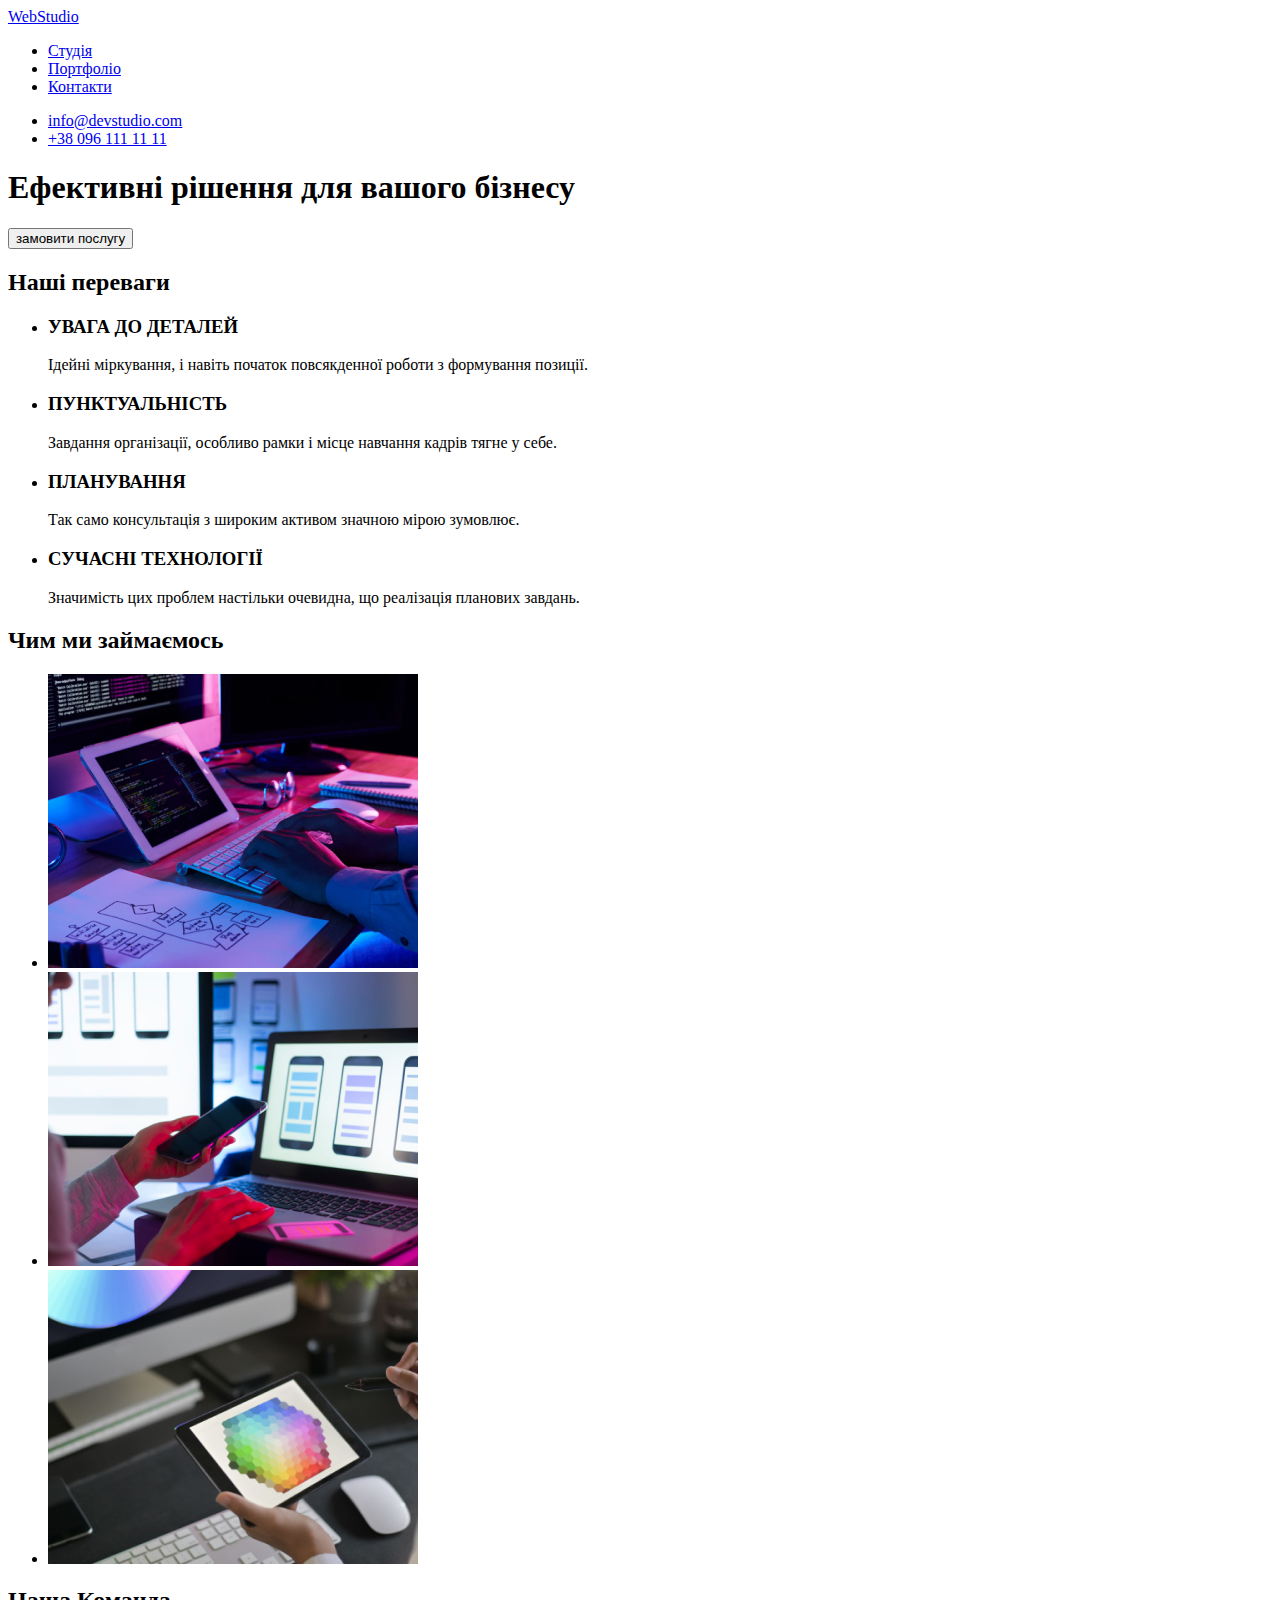
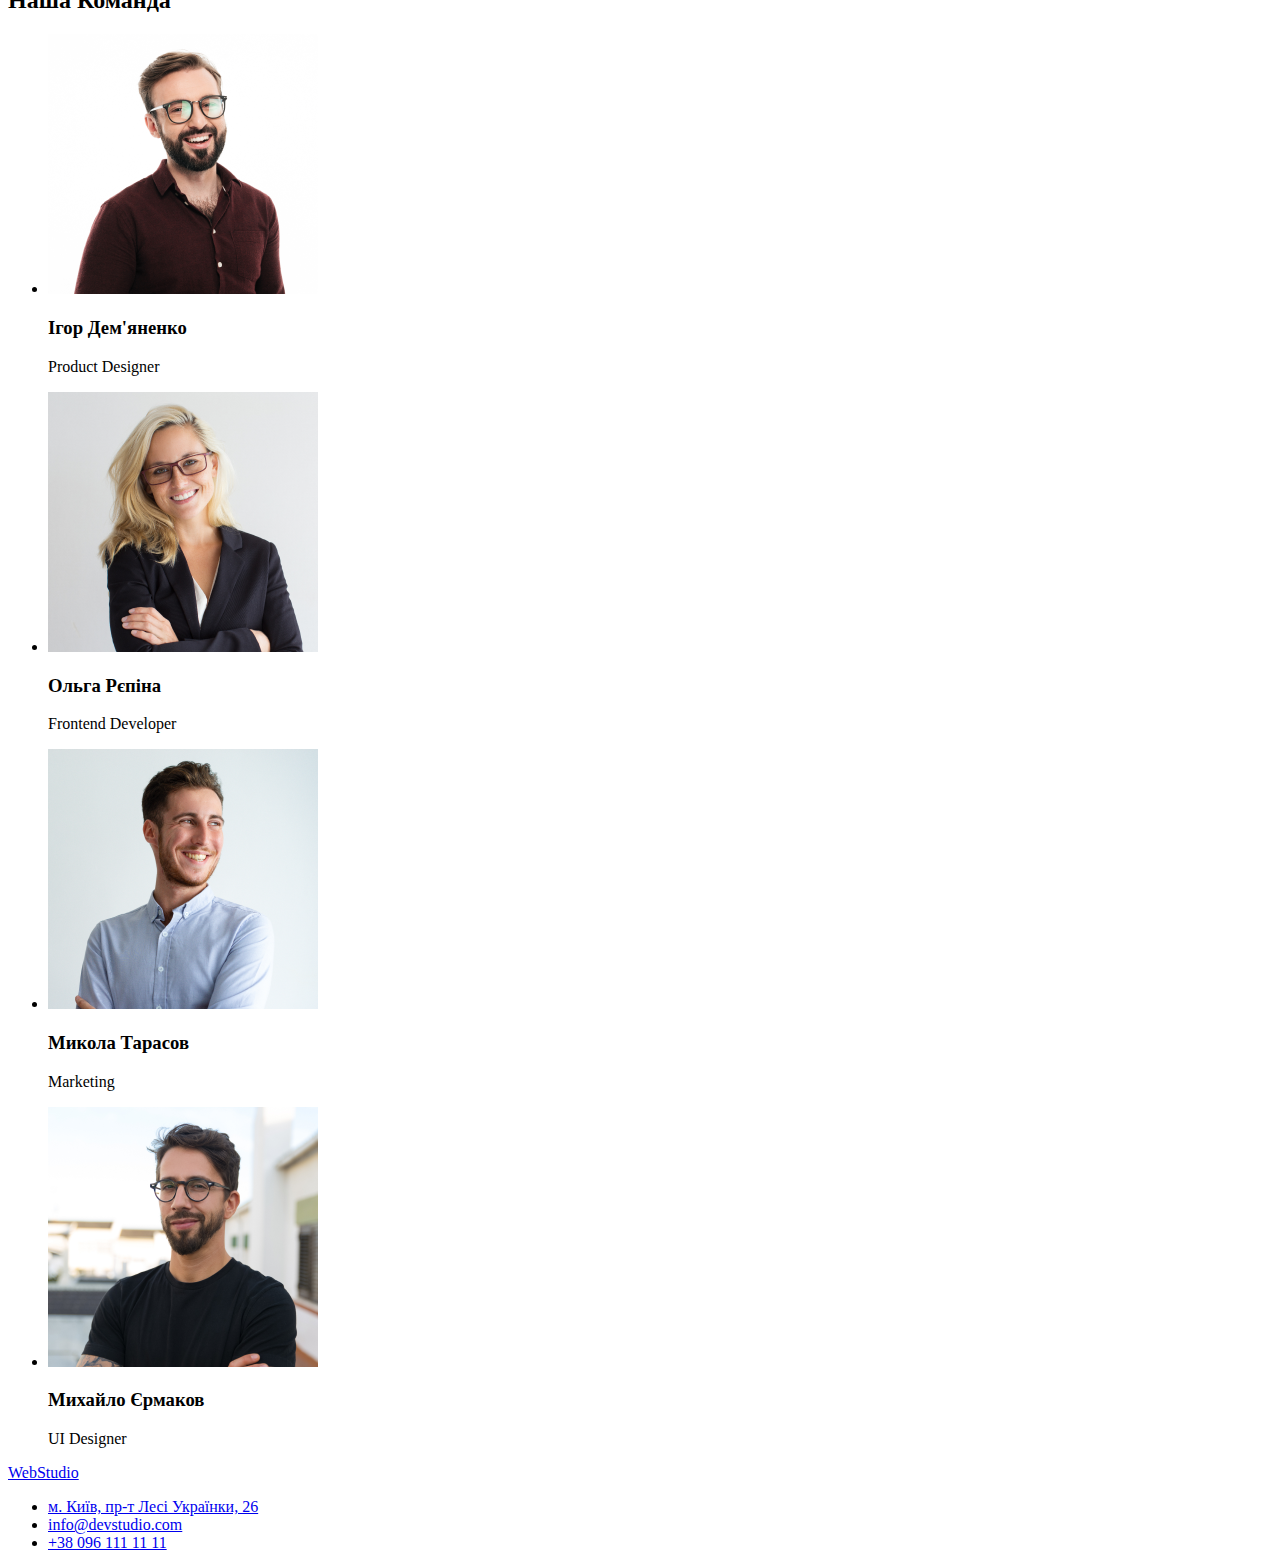
==== index.html @ 207d32d2 "перенос содержимого первого репозитория" ====
<!DOCTYPE html>
<html lang="en">
  <head>
    <meta charset="UTF-8" />
    <meta http-equiv="X-UA-Compatible" content="IE=edge" />
    <meta name="viewport" content="width=device-width, initial-scale=1.0" />
    <title>Document</title>
  </head>
  <body>
    <header>
      <a href="./index.html">WebStudio</a>
      <nav>
        <ul>
          <li><a href="./index.html">Студія</a></li>
          <li><a href="./index.html">Портфоліо</a></li>
          <li><a href="./index.html">Контакти</a></li>
        </ul>
      </nav>
      <ul>
        <li><a href="mailto:info@devstudio.com">info@devstudio.com</a></li>
        <li><a href="tel:+380961111111">+38 096 111 11 11</a></li>
      </ul>
    </header>

    <main>
      <section>
        <h1>Ефективні рішення для вашого бізнесу</h1>
        <button type="button">замовити послугу</button>
      </section>
      <section>
        <h2>Наші переваги</h2>
        <ul>
          <li>
            <h3>УВАГА ДО ДЕТАЛЕЙ</h3>
            <p>Ідейні міркування, і навіть початок повсякденної роботи з формування позиції.</p>
          </li>
          <li>
            <h3>ПУНКТУАЛЬНІСТЬ</h3>
            <p>Завдання організації, особливо рамки і місце навчання кадрів тягне у себе.</p>
          </li>
          <li>
            <h3>ПЛАНУВАННЯ</h3>
            <p>Так само консультація з широким активом значною мірою зумовлює.</p>
          </li>
          <li>
            <h3>СУЧАСНІ ТЕХНОЛОГІЇ</h3>
            <p>Значимість цих проблем настільки очевидна, що реалізація планових завдань.</p>
          </li>
        </ul>
      </section>
      <section>
        <h2>Чим ми займаємось</h2>
        <ul>
          <li><img src="images/img.jpg" alt="userfoto" width="370px" height="294px" /></li>
          <li><img src="images/img1.jpg" alt="userfoto" width="370px" height="294px" /></li>
          <li><img src="images/img2.jpg" alt="userfoto" width="370px" height="294px" /></li>
        </ul>
      </section>

      <section>
        <h2>Наша Команда</h2>
        <ul>
          <li>
            <img src="./images/img.igor.jpg" alt="userfoto" width="270px" height="260px" />
            <h3>Ігор Дем'яненко</h3>
            <p>Product Designer</p>
          </li>
          <li>
            <img src="./images/img.olga.jpg" alt="userfoto" width="270px" height="260px" />
            <h3>Ольга Рєпіна</h3>
            <p>Frontend Developer</p>
          </li>
          <li>
            <img src="./images/img.mikola.jpg" alt="userfoto" width="270px" height="260px" />
            <h3>Микола Тарасов</h3>
            <p>Marketing</p>
          </li>
          <li>
            <img src="./images/img.mihailo.jpg" alt="userfoto" width="270px" height="260px" />
            <h3>Михайло Єрмаков</h3>
            <p>UI Designer</p>
          </li>
        </ul>
      </section>
    </main>

    <footer>
      <a href="./index.html">WebStudio</a>
      <ul>
        <li>
          <a
            href="https://goo.gl/maps/wz6NmnarWkCXC4URA"
            target="_blank"
            rel="noopener noreferrer nofollow"
            >м. Київ, пр-т Лесі Українки, 26</a
          >
        </li>
        <li><a href="mailto:info@devstudio.com">info@devstudio.com</a></li>
        <li><a href="tel:+380961111111">+38 096 111 11 11</a></li>
      </ul>
    </footer>
  </body>
</html>
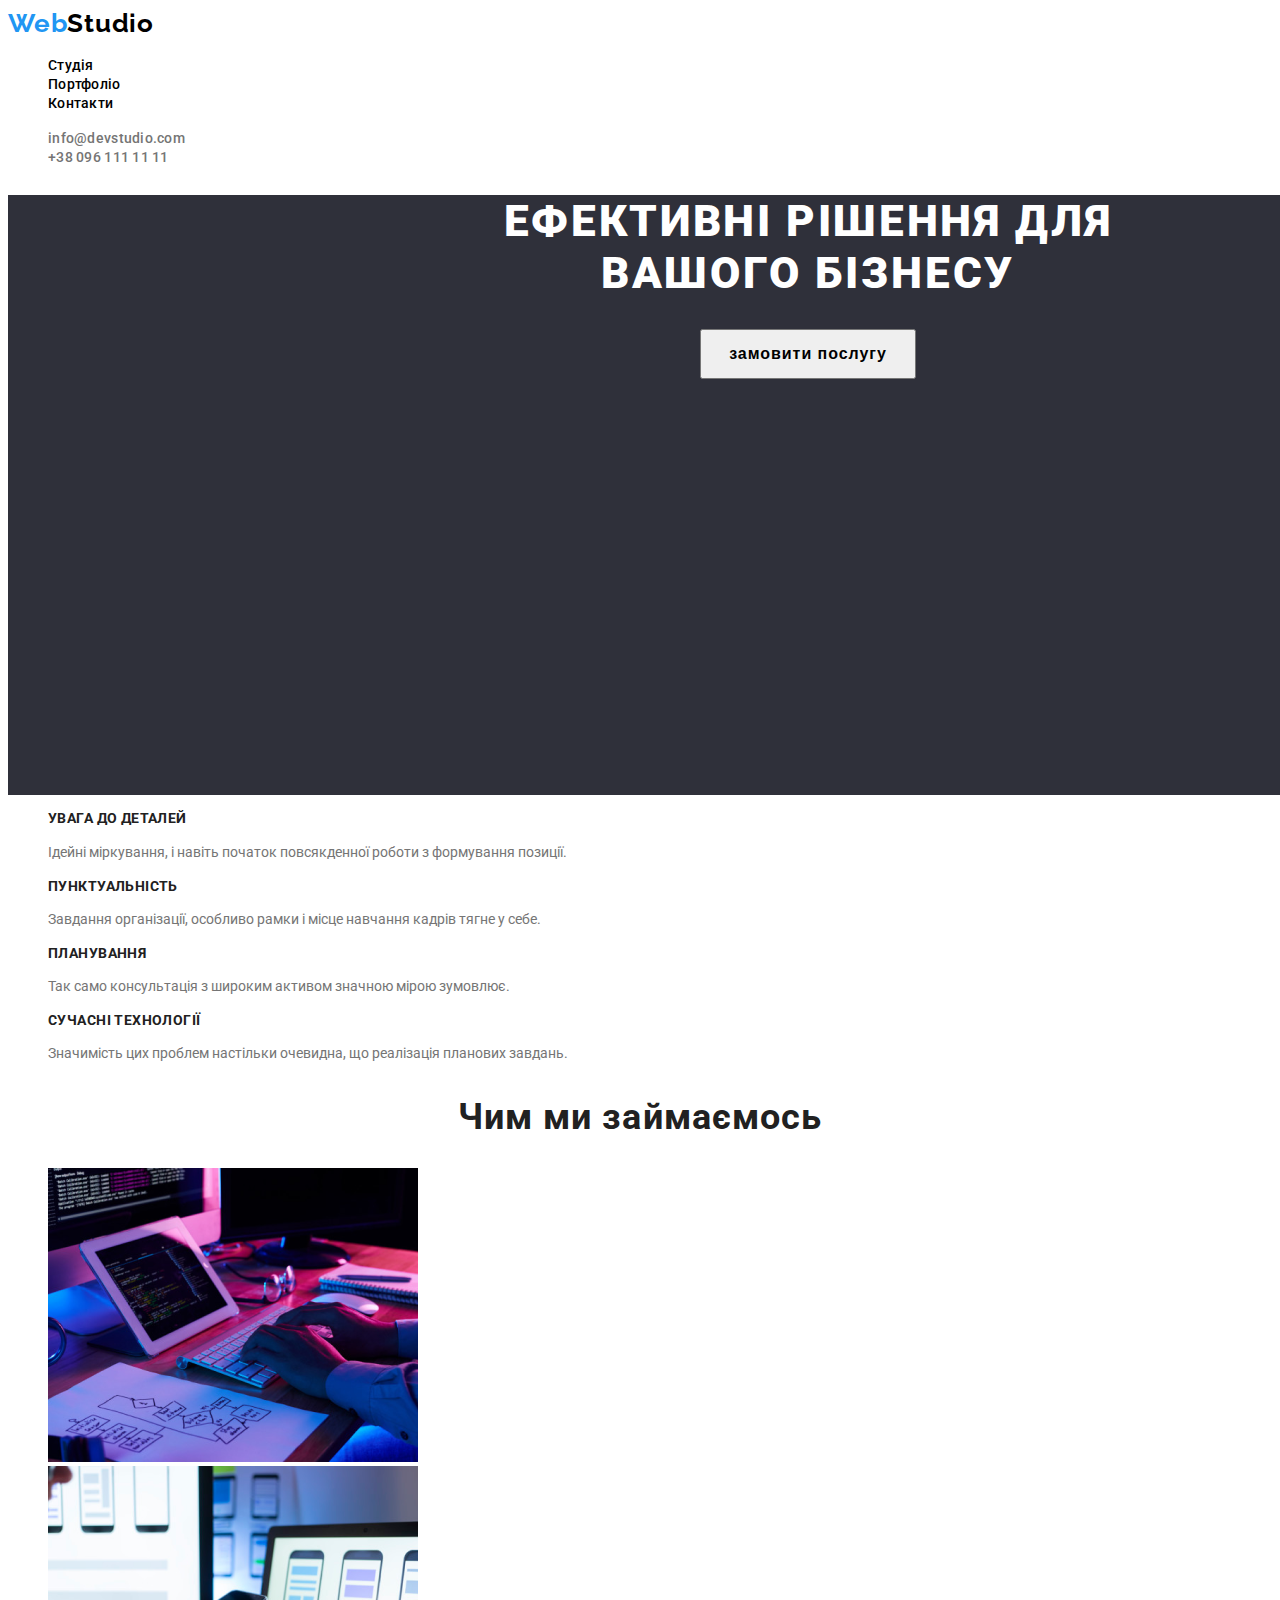
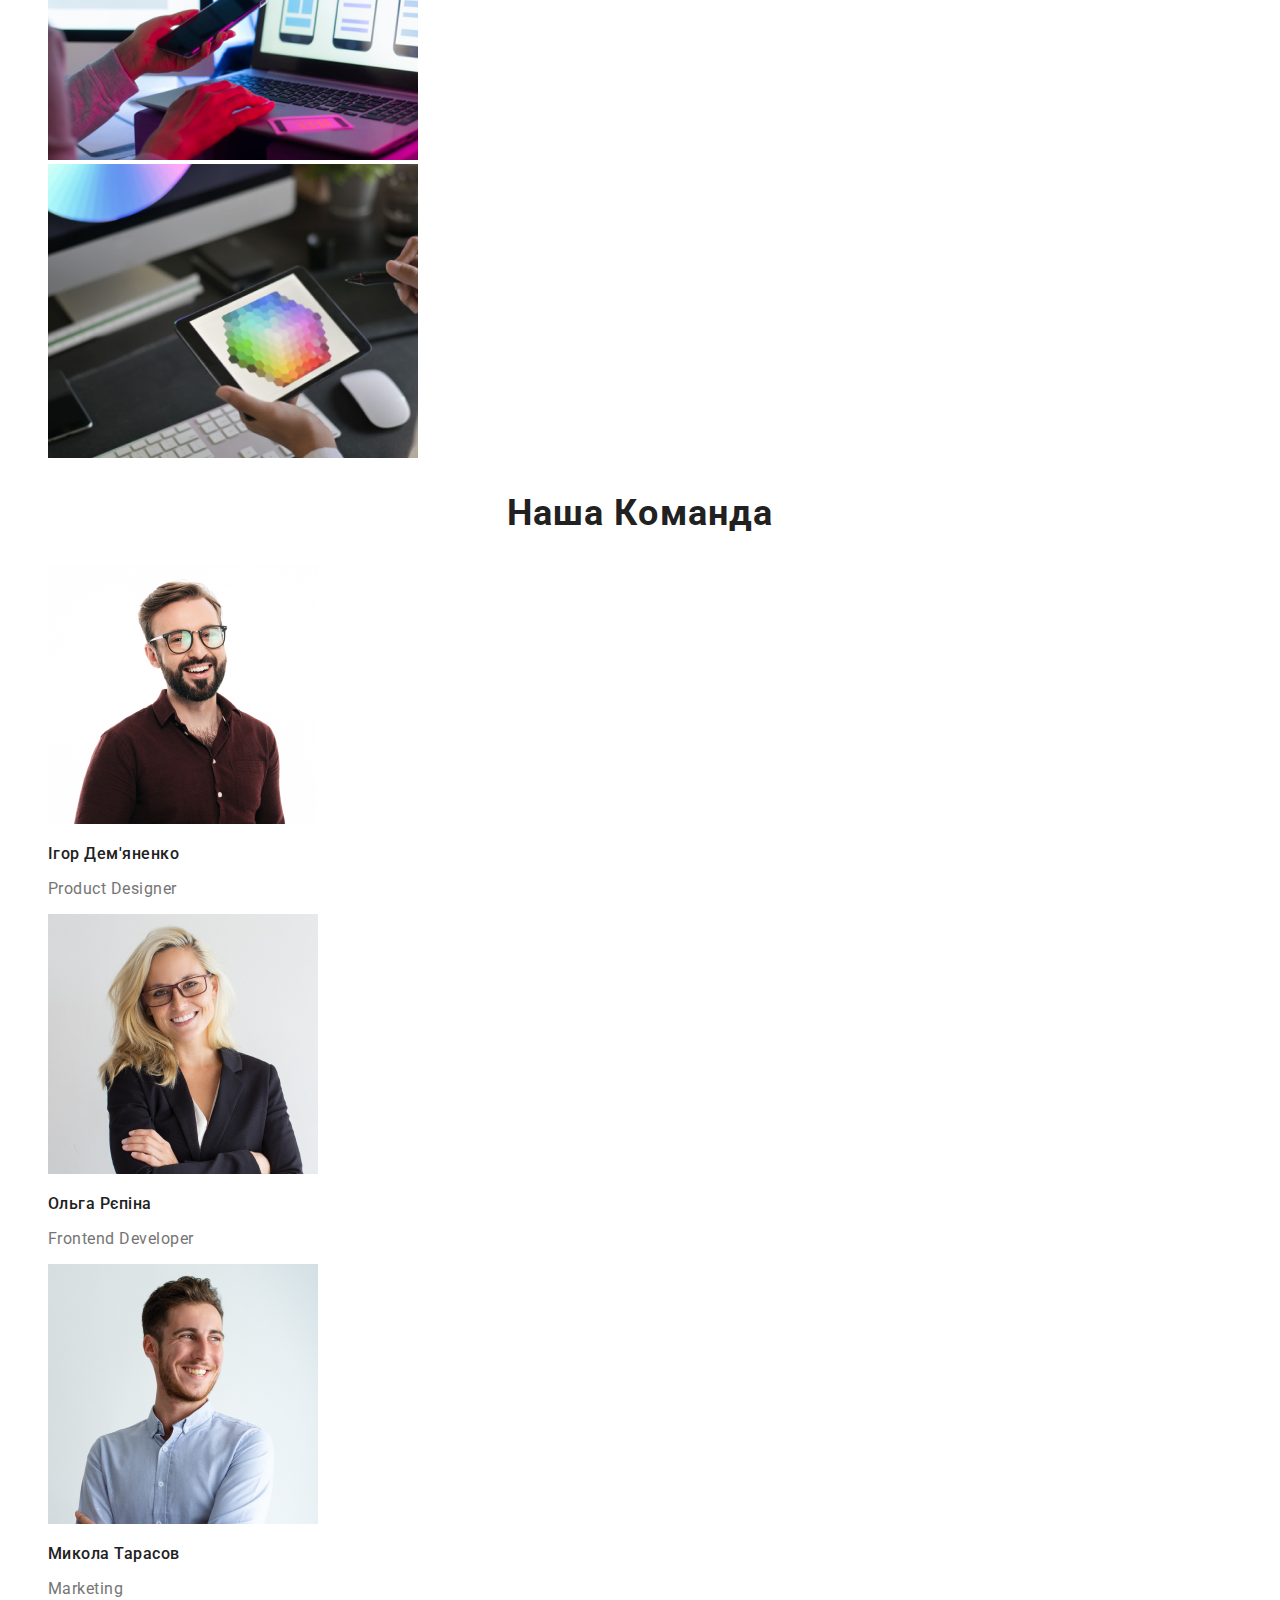
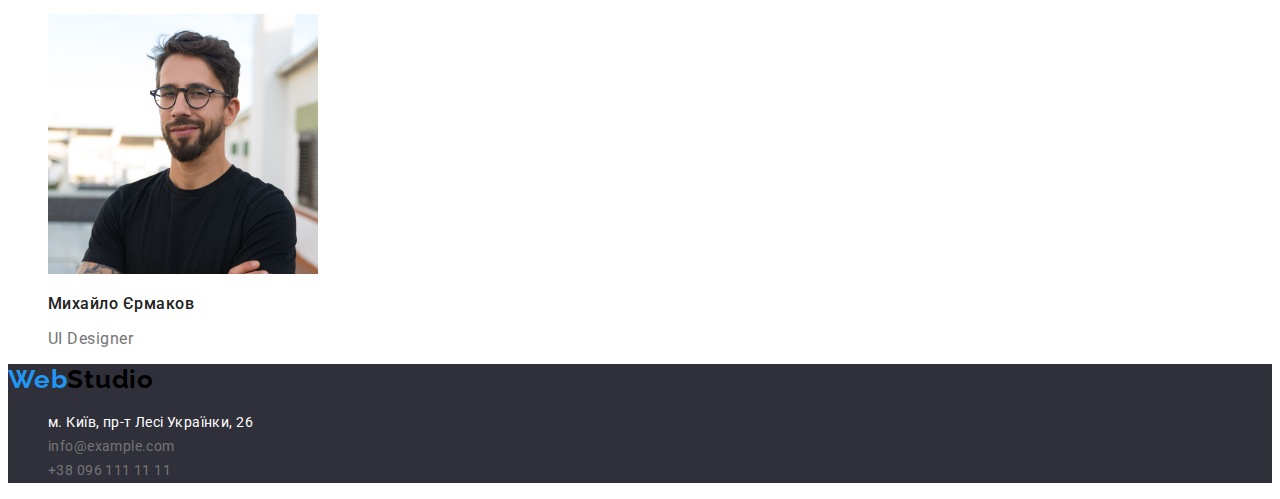
==== commit ae7ea275: "готовый проект на проверку" ====
--- a/index.html
+++ b/index.html
@@ -4,52 +4,56 @@
     <meta charset="UTF-8" />
     <meta http-equiv="X-UA-Compatible" content="IE=edge" />
     <meta name="viewport" content="width=device-width, initial-scale=1.0" />
+    <link rel="stylesheet" href="css/styles.css">
+    <link rel="preconnect" href="https://fonts.googleapis.com">
+    <link rel="preconnect" href="https://fonts.gstatic.com" crossorigin>
+    <link href="https://fonts.googleapis.com/css2?family=Raleway:wght@700&family=Roboto:wght@400;500;700;900&display=swap" rel="stylesheet">
     <title>Document</title>
   </head>
   <body>
     <header>
-      <a href="./index.html">WebStudio</a>
+      <a href="./index.html" class="logo"><span>Web</span>Studio</a>
       <nav>
         <ul>
-          <li><a href="./index.html">Студія</a></li>
-          <li><a href="./index.html">Портфоліо</a></li>
-          <li><a href="./index.html">Контакти</a></li>
+          <li><a href="./index.html" class="nav">Студія</a></li>
+          <li><a href="./portfolio.html" class="nav">Портфоліо</a></li>
+          <li><a href="./index.html" class="nav">Контакти</a></li>
         </ul>
       </nav>
       <ul>
-        <li><a href="mailto:info@devstudio.com">info@devstudio.com</a></li>
-        <li><a href="tel:+380961111111">+38 096 111 11 11</a></li>
+        <li><a href="mailto:info@devstudio.com" class="contact-header nav">info@devstudio.com</a></li>
+        <li><a href="tel:+380961111111" class="contact-header nav">+38 096 111 11 11</a></li>
       </ul>
     </header>
+   
 
     <main>
-      <section>
-        <h1>Ефективні рішення для вашого бізнесу</h1>
-        <button type="button">замовити послугу</button>
+      <section class="header-main">
+        <h1>Ефективні рішення для <br> вашого бізнесу</h1>
+        <button type="button" class="button-order">замовити послугу</button>
       </section>
       <section>
-        <h2>Наші переваги</h2>
         <ul>
           <li>
-            <h3>УВАГА ДО ДЕТАЛЕЙ</h3>
-            <p>Ідейні міркування, і навіть початок повсякденної роботи з формування позиції.</p>
+            <h3 class="h3-delta">УВАГА ДО ДЕТАЛЕЙ</h3>
+            <p class="p-delta">Ідейні міркування, і навіть початок повсякденної роботи з формування позиції.</p>
           </li>
           <li>
-            <h3>ПУНКТУАЛЬНІСТЬ</h3>
-            <p>Завдання організації, особливо рамки і місце навчання кадрів тягне у себе.</p>
+            <h3 class="h3-delta">ПУНКТУАЛЬНІСТЬ</h3>
+            <p class="p-delta">Завдання організації, особливо рамки і місце навчання кадрів тягне у себе.</p>
           </li>
           <li>
-            <h3>ПЛАНУВАННЯ</h3>
-            <p>Так само консультація з широким активом значною мірою зумовлює.</p>
+            <h3 class="h3-delta">ПЛАНУВАННЯ</h3>
+            <p class="p-delta">Так само консультація з широким активом значною мірою зумовлює.</p>
           </li>
           <li>
-            <h3>СУЧАСНІ ТЕХНОЛОГІЇ</h3>
-            <p>Значимість цих проблем настільки очевидна, що реалізація планових завдань.</p>
+            <h3 class="h3-delta">СУЧАСНІ ТЕХНОЛОГІЇ</h3>
+            <p class="p-delta">Значимість цих проблем настільки очевидна, що реалізація планових завдань.</p>
           </li>
         </ul>
       </section>
       <section>
-        <h2>Чим ми займаємось</h2>
+        <h2 class="header2">Чим ми займаємось</h2>
         <ul>
           <li><img src="images/img.jpg" alt="userfoto" width="370px" height="294px" /></li>
           <li><img src="images/img1.jpg" alt="userfoto" width="370px" height="294px" /></li>
@@ -58,45 +62,45 @@
       </section>
 
       <section>
-        <h2>Наша Команда</h2>
+        <h2 class="header2">Наша Команда</h2>
         <ul>
           <li>
             <img src="./images/img.igor.jpg" alt="userfoto" width="270px" height="260px" />
-            <h3>Ігор Дем'яненко</h3>
-            <p>Product Designer</p>
+            <h3 class="h3-alfa">Ігор Дем'яненко</h3>
+            <p class="p-alfa">Product Designer</p>
           </li>
           <li>
             <img src="./images/img.olga.jpg" alt="userfoto" width="270px" height="260px" />
-            <h3>Ольга Рєпіна</h3>
-            <p>Frontend Developer</p>
+            <h3 class="h3-alfa">Ольга Рєпіна</h3>
+            <p class="p-alfa">Frontend Developer</p>
           </li>
           <li>
             <img src="./images/img.mikola.jpg" alt="userfoto" width="270px" height="260px" />
-            <h3>Микола Тарасов</h3>
-            <p>Marketing</p>
+            <h3 class="h3-alfa">Микола Тарасов</h3>
+            <p class="p-alfa">Marketing</p>
           </li>
           <li>
             <img src="./images/img.mihailo.jpg" alt="userfoto" width="270px" height="260px" />
-            <h3>Михайло Єрмаков</h3>
-            <p>UI Designer</p>
+            <h3 class="h3-alfa">Михайло Єрмаков</h3>
+            <p class="p-alfa">UI Designer</p>
           </li>
         </ul>
       </section>
     </main>
 
     <footer>
-      <a href="./index.html">WebStudio</a>
+      <a href="./index.html" class="logo"><span>Web</span>Studio</a>
       <ul>
         <li>
           <a
             href="https://goo.gl/maps/wz6NmnarWkCXC4URA"
             target="_blank"
             rel="noopener noreferrer nofollow"
-            >м. Київ, пр-т Лесі Українки, 26</a
+           class="adress">м. Київ, пр-т Лесі Українки, 26</a
           >
         </li>
-        <li><a href="mailto:info@devstudio.com">info@devstudio.com</a></li>
-        <li><a href="tel:+380961111111">+38 096 111 11 11</a></li>
+        <li><a href="mailto:info@devstudio.com" class="contact-footer nav">info@example.com</a></li>
+        <li><a href="tel:+380961111111" class="contact-footer nav">+38 096 111 11 11</a></li>
       </ul>
     </footer>
   </body>
--- a/css/styles.css
+++ b/css/styles.css
@@ -0,0 +1,158 @@
+:root{
+    --psevdo-color: #2196F3
+}
+:root{
+    --black-color:#000000
+}
+:root{
+    --white-color:#ffffff
+}
+:root{
+    --inform-color:#757575
+}
+
+body{
+    font-family: 'Roboto', sans-serif;
+
+}
+footer{
+    background: #2F303A;
+}
+a{
+    text-decoration: none;
+}
+ul{
+    list-style-type: none;
+}
+span{
+    color: var(--psevdo-color)
+}
+
+.logo{
+    font-family: 'Raleway', sans-serif;
+    color: var(--black-color);
+    font-weight: 700;
+    font-size: 26px;
+    line-height: 31px;
+    letter-spacing: 0.03em;
+}
+.nav:hover,
+.nav:focus{
+   color: var(--psevdo-color);
+}
+.nav{
+    color: var(--black-color);
+    font-weight: 500;
+    font-size: 14px;
+    line-height: 1.1;
+    letter-spacing: 0.02em;
+}
+.contact-header{
+    color: var(--inform-color);
+}
+.nav-button:hover,
+.nav-button:focus{
+    background-color: var(--psevdo-color);
+    color: var(--white-color);
+}
+.nav-button{
+    font-weight: 500;
+    font-size: 16px;
+    line-height: 1.6;
+    text-align: center;
+    letter-spacing: 0.03em;
+}
+
+.adress{
+    color: var(--white-color);
+    font-weight: 400;
+    font-size: 14px;
+    line-height: 1.7;
+    letter-spacing: 0.03em;
+
+}
+.h-li{
+    font-weight: 700;
+    color: var(--black-color);
+    font-size: 18px;
+    line-height: 2;
+    letter-spacing: 0.06em;
+}
+.p-li{
+    font-size: 400;
+    color: var(--inform-color);
+    font-size: 16px;
+    line-height: 2;
+    letter-spacing: 0.03em;
+}
+.contact-footer{
+    color: var(--inform-color);
+    font-weight: 400;
+    font-size: 14px;
+    line-height: 1.7;
+    letter-spacing: 0.03em;
+}
+.header-main{
+    width: 1600px;
+    height: 600px;
+    text-align: center;
+    background: #2F303A;
+}
+h1{
+    font-weight: 900;
+    font-size: 44px;
+    line-height: 1,3;
+    color: var(--white-color);
+    letter-spacing: 0.06em;
+    text-transform: uppercase;
+}
+.button-order{
+    width: 216px;
+    height: 50px;
+    left: 692px;
+    top: 430px;
+    font-weight: 700;
+    font-size: 16px;
+    line-height: 1.8;
+    letter-spacing: 0.06em;
+}
+.button-order:hover,
+.button-orader:focus{
+    background-color: var(--psevdo-color) ;
+    color: var(--white-color);
+}
+.h3-delta{
+    font-weight: 700;
+    font-size: 14px;
+    line-height: 1.1;
+    letter-spacing: 0.03em;
+    color: #212121;
+}
+.p-delta{
+    font-weight: 400;
+    font-size: 14px;
+    line-height: 1.7;
+    color: var(--inform-color);
+}
+.header2{
+    font-weight: 700;
+    font-size: 36px;
+    line-height: 42px;
+    text-align: center;
+    letter-spacing: 0.03em;
+    color: #212121;
+}
+.h3-alfa{
+    font-weight: 500;
+    font-size: 16px;
+    line-height: 1.2;
+    letter-spacing: 0.03em;
+    color: #212121;
+}
+.p-alfa{
+    font-weight: 400;
+    font-size: 16px;
+    line-height: 19px;
+    letter-spacing: 0.03em;
+    color: var(--inform-color);
+}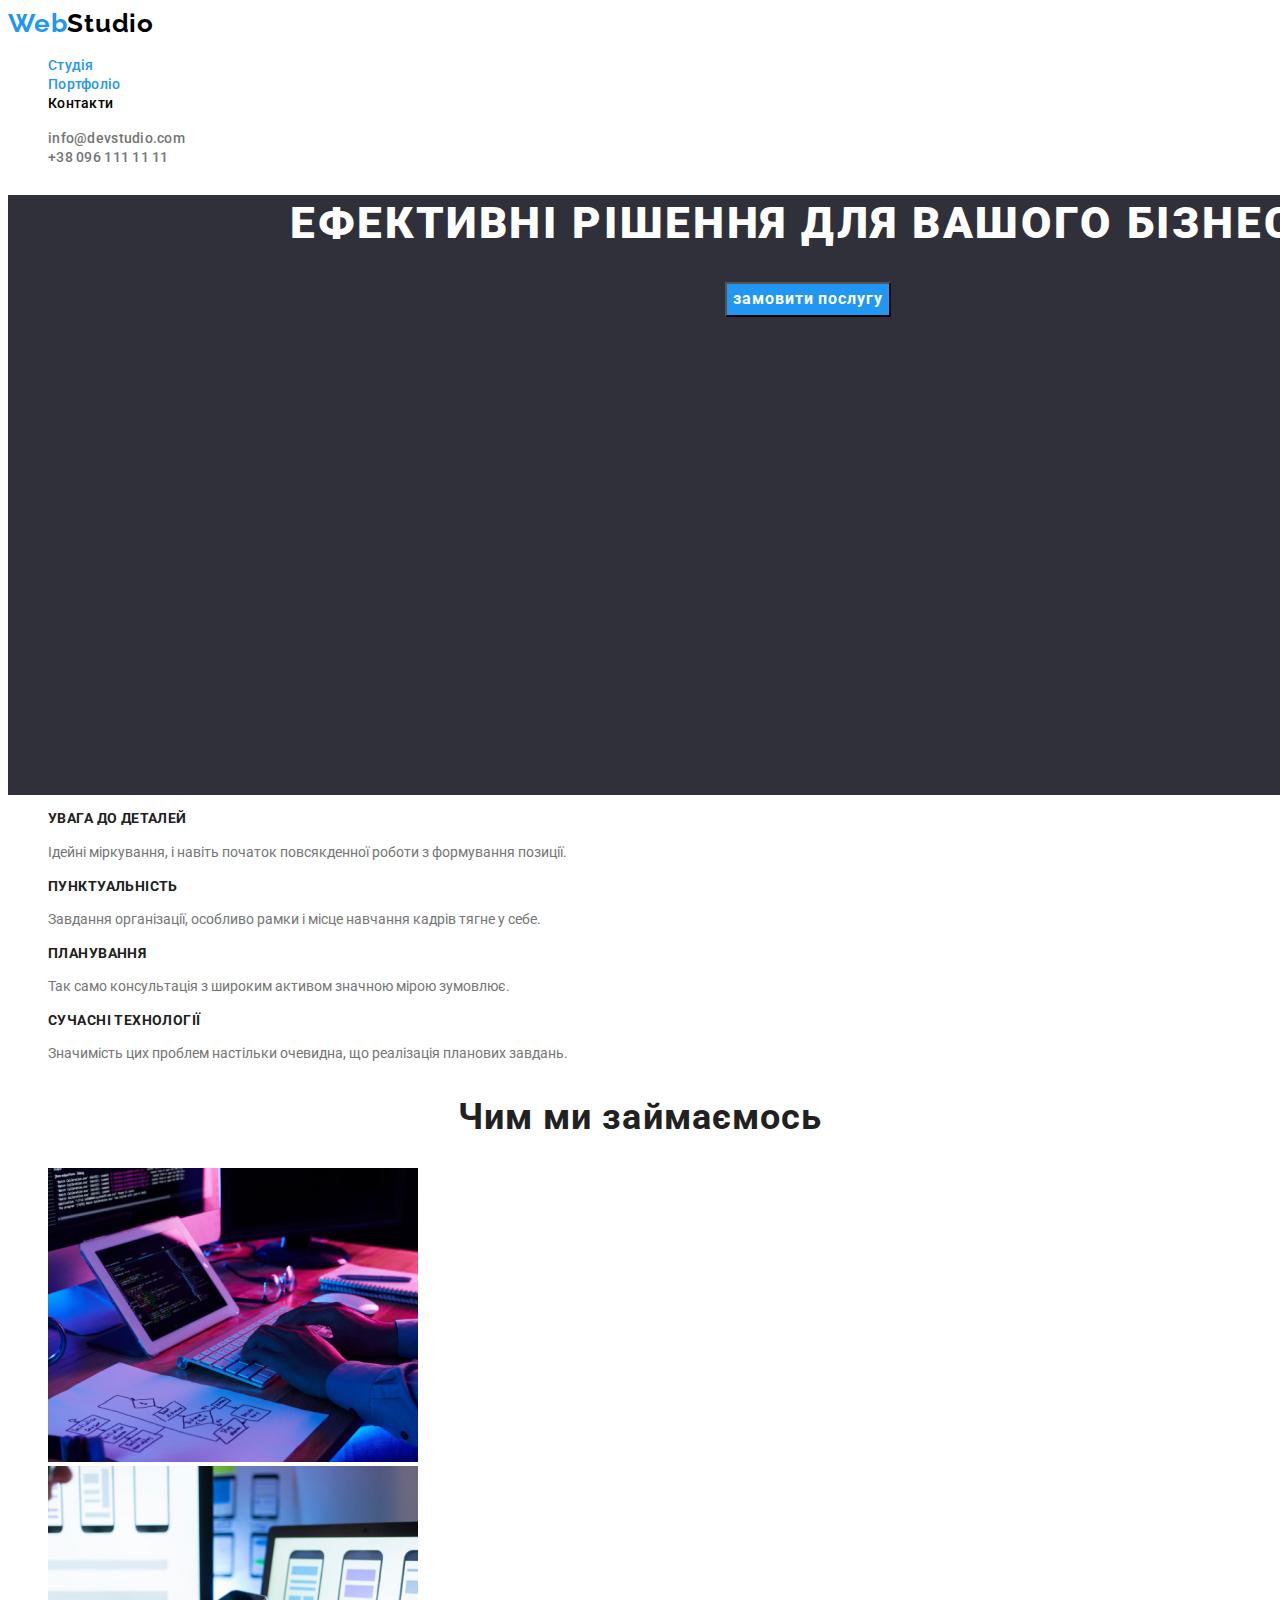
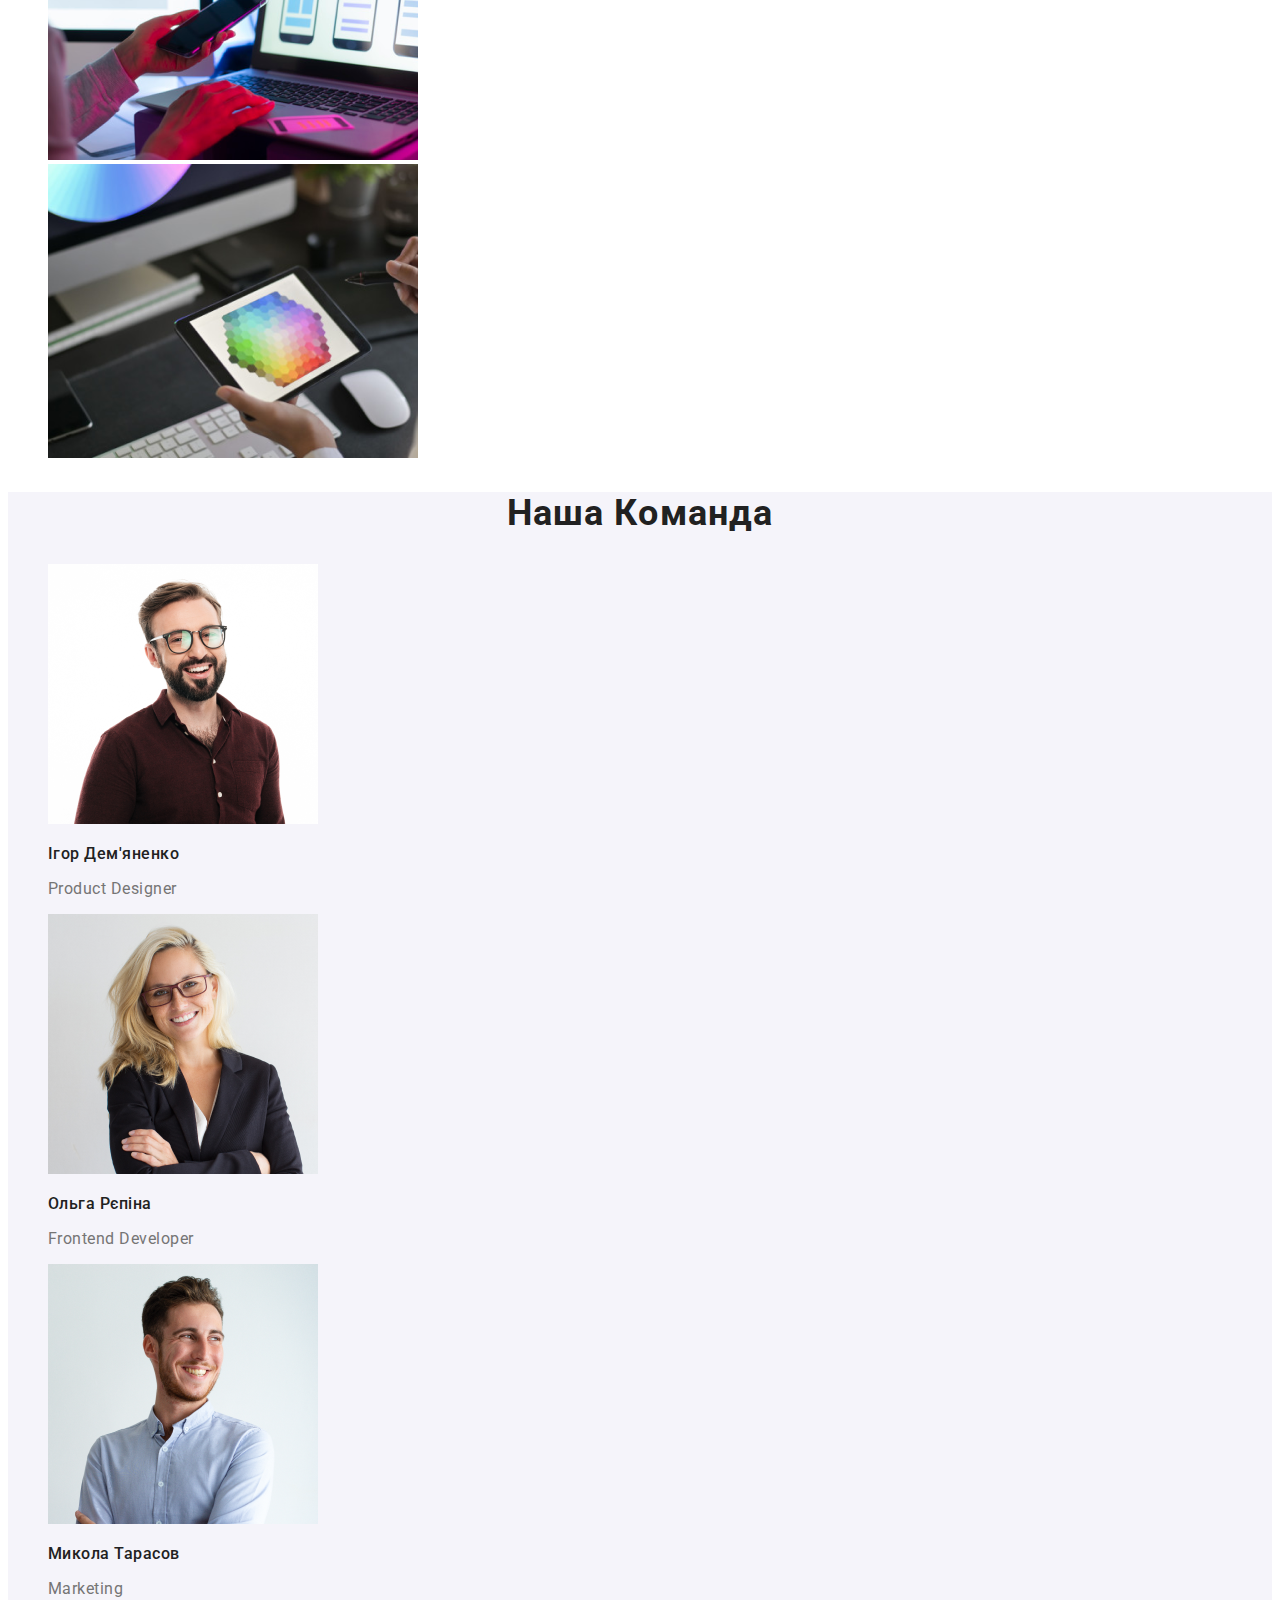
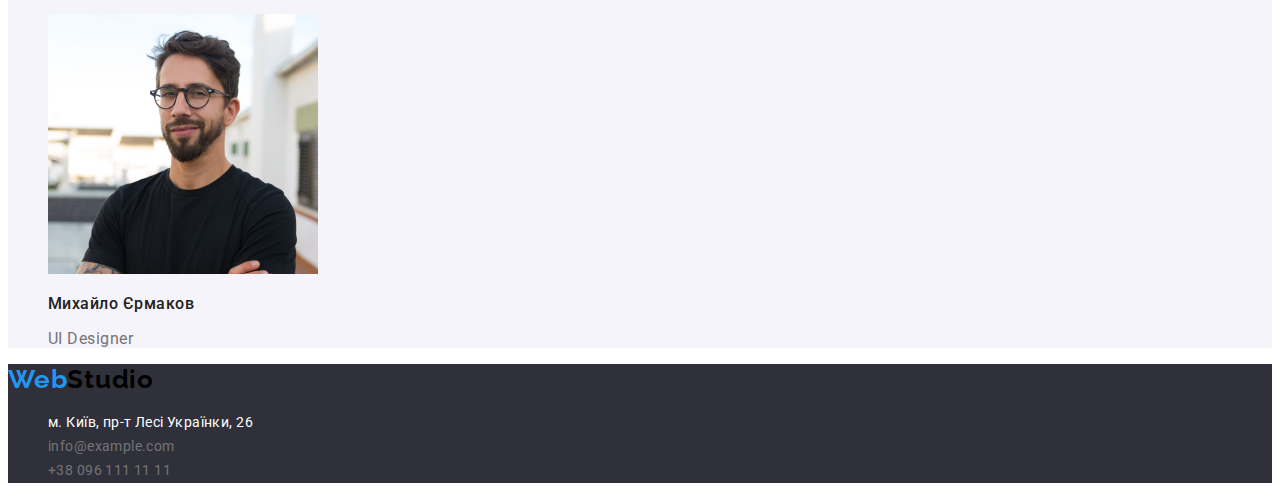
==== commit e34ebd55: "доработка" ====
--- a/index.html
+++ b/index.html
@@ -15,8 +15,8 @@
       <a href="./index.html" class="logo"><span>Web</span>Studio</a>
       <nav>
         <ul>
-          <li><a href="./index.html" class="nav">Студія</a></li>
-          <li><a href="./portfolio.html" class="nav">Портфоліо</a></li>
+          <li><a href="./index.html" class="nav currnet">Студія</a></li>
+          <li><a href="./portfolio.html" class="nav currnet">Портфоліо</a></li>
           <li><a href="./index.html" class="nav">Контакти</a></li>
         </ul>
       </nav>
@@ -29,10 +29,11 @@
 
     <main>
       <section class="header-main">
-        <h1>Ефективні рішення для <br> вашого бізнесу</h1>
+        <h1 class="hero-title">Ефективні рішення для вашого бізнесу</h1>
         <button type="button" class="button-order">замовити послугу</button>
       </section>
       <section>
+        <h2 class="visually-hidden">Наші переваги</h2>
         <ul>
           <li>
             <h3 class="h3-delta">УВАГА ДО ДЕТАЛЕЙ</h3>
@@ -61,7 +62,7 @@
         </ul>
       </section>
 
-      <section>
+      <section class="team-section">
         <h2 class="header2">Наша Команда</h2>
         <ul>
           <li>
--- a/css/styles.css
+++ b/css/styles.css
@@ -1,22 +1,23 @@
 :root{
-    --psevdo-color: #2196F3
+
+    --psevdo-color: #2196F3;
+
+    --black-color:#000000;
+
+    --white-color:#ffffff;
+
+    --inform-color:#757575;
+
+    --bg-color:#2F303A;
 }
-:root{
-    --black-color:#000000
-}
-:root{
-    --white-color:#ffffff
-}
-:root{
-    --inform-color:#757575
-}
+
 
 body{
     font-family: 'Roboto', sans-serif;
 
 }
 footer{
-    background: #2F303A;
+    background: var(--bg-color)
 }
 a{
     text-decoration: none;
@@ -36,6 +37,7 @@
     line-height: 31px;
     letter-spacing: 0.03em;
 }
+
 .nav:hover,
 .nav:focus{
    color: var(--psevdo-color);
@@ -47,6 +49,10 @@
     line-height: 1.1;
     letter-spacing: 0.02em;
 }
+.currnet{
+    color: var(--psevdo-color);
+}
+
 .contact-header{
     color: var(--inform-color);
 }
@@ -98,28 +104,32 @@
     text-align: center;
     background: #2F303A;
 }
-h1{
+.hero-title{
     font-weight: 900;
     font-size: 44px;
-    line-height: 1,3;
+    line-height: 1.3;
     color: var(--white-color);
     letter-spacing: 0.06em;
     text-transform: uppercase;
 }
 .button-order{
-    width: 216px;
+    /* width: 216px;
     height: 50px;
     left: 692px;
-    top: 430px;
+    top: 430px; */
     font-weight: 700;
     font-size: 16px;
     line-height: 1.8;
     letter-spacing: 0.06em;
+    background-color: var(--psevdo-color);
+    color: var(--white-color);
+    font-family: inherit;
+
 }
 .button-order:hover,
 .button-orader:focus{
-    background-color: var(--psevdo-color) ;
-    color: var(--white-color);
+    background-color: var(--white-color) ;
+    color: var(--black-color);
 }
 .h3-delta{
     font-weight: 700;
@@ -155,4 +165,23 @@
     line-height: 19px;
     letter-spacing: 0.03em;
     color: var(--inform-color);
-}+}
+.team-section{
+    background-color: #F5F4FA;;
+}
+.main-portfolio{
+    background: #F5F5F5;;
+}
+.visually-hidden {
+    position: absolute;
+    width: 1px;
+    height: 1px;
+    margin: -1px;
+    border: 0;
+    padding: 0;
+    
+    white-space: nowrap;
+    clip-path: inset(100%);
+    clip: rect(0 0 0 0);
+    overflow: hidden;
+  }
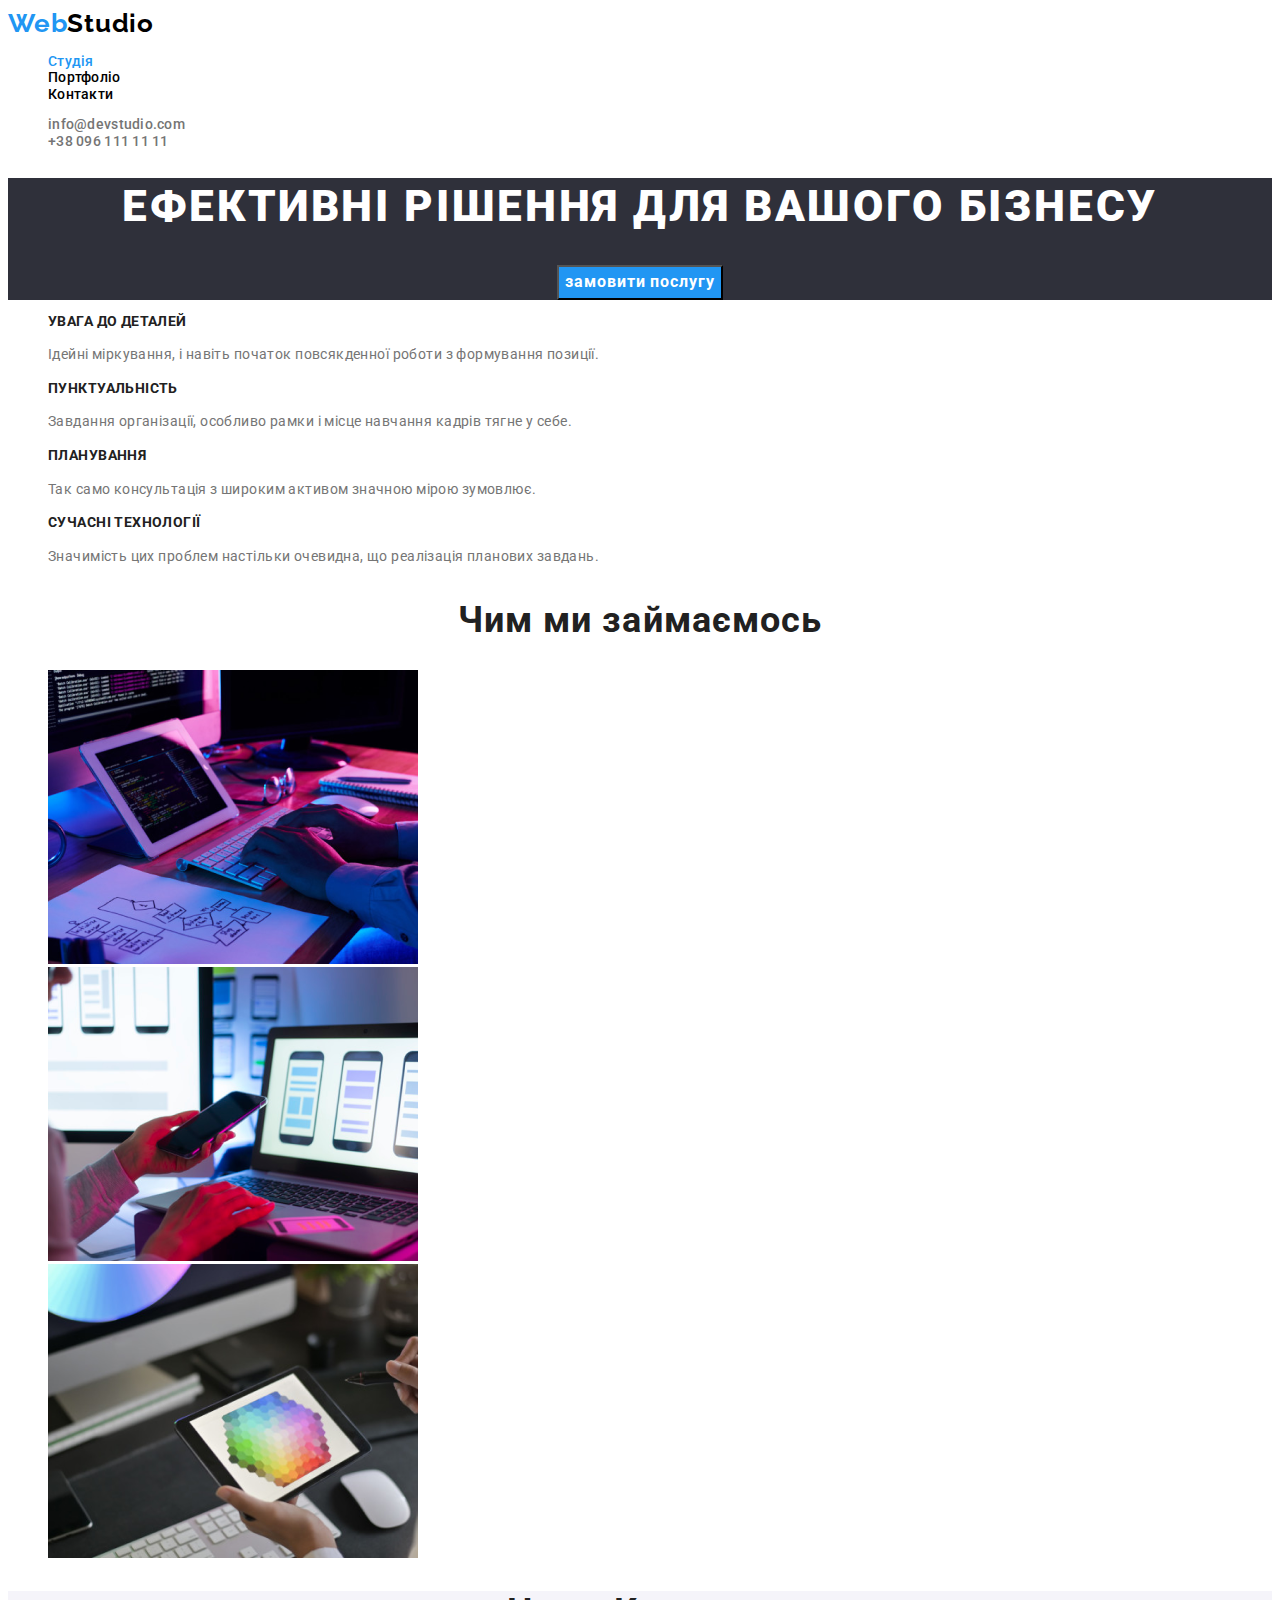
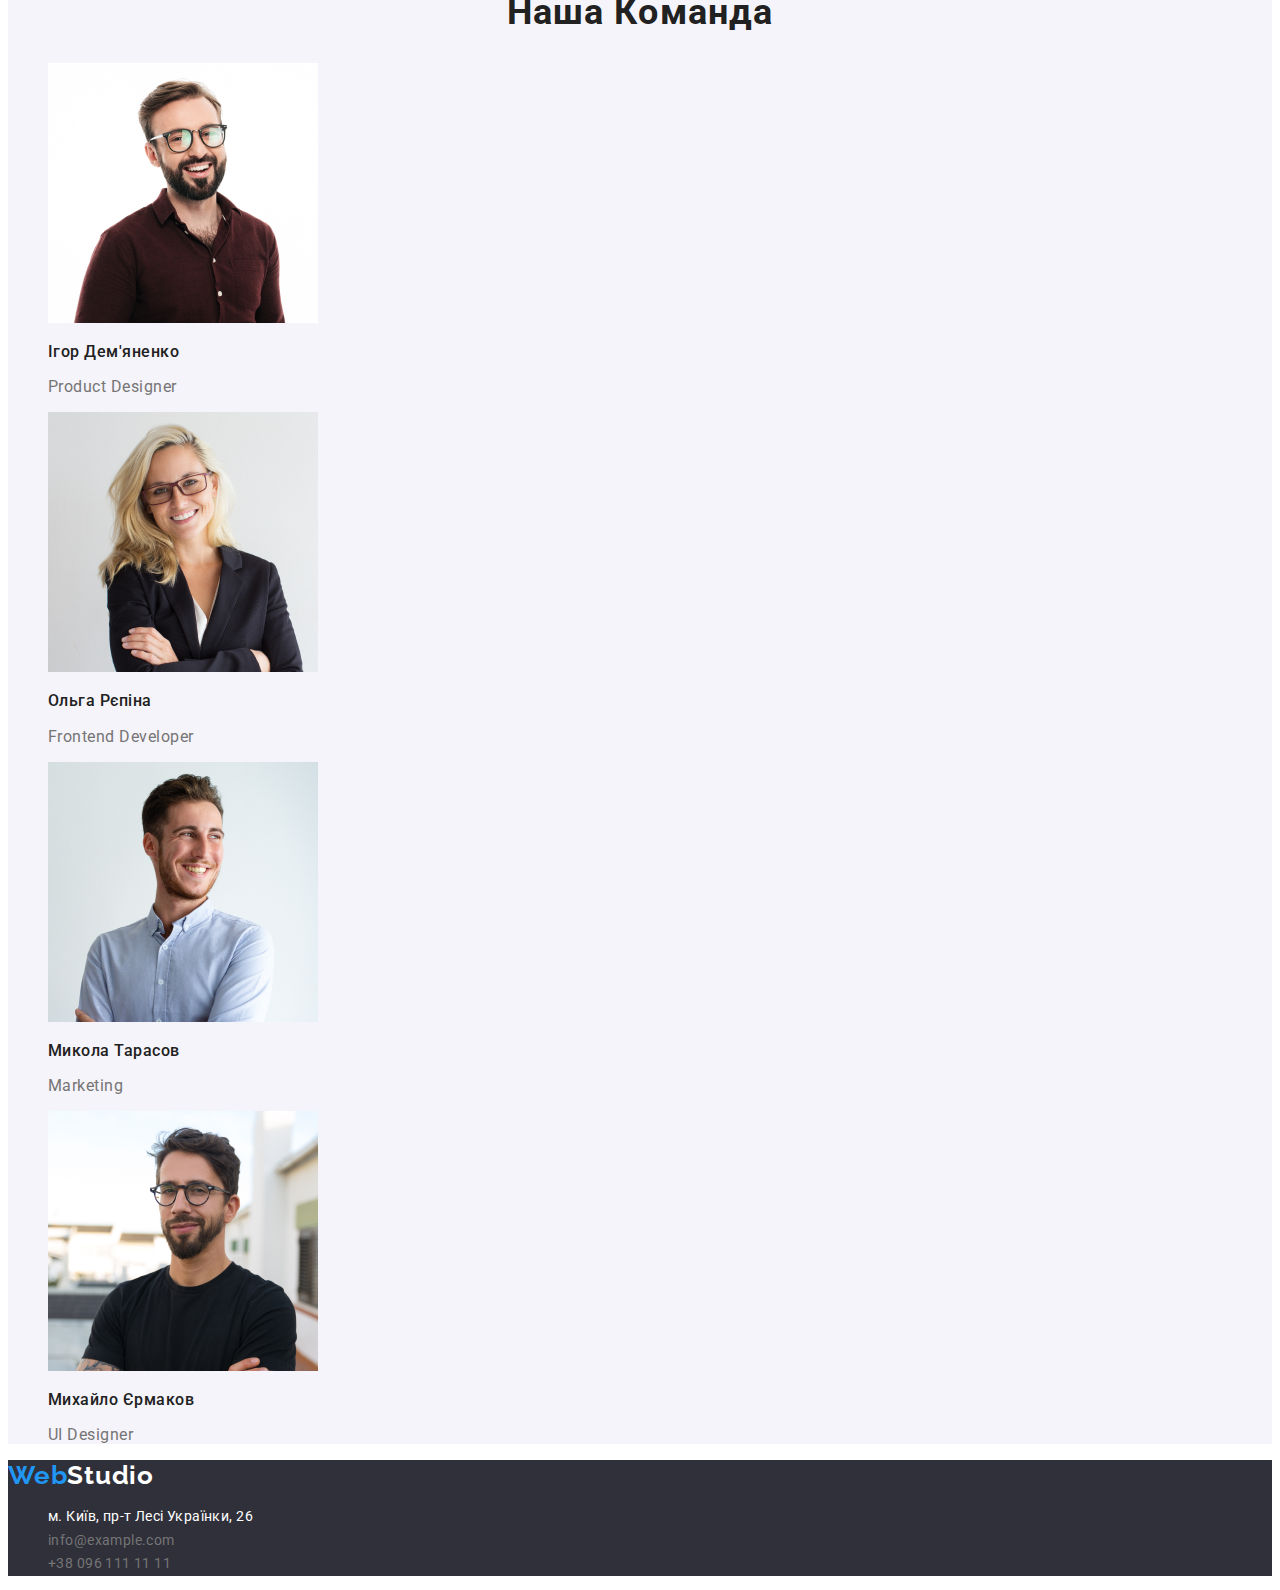
==== commit 637e06dc: "доработка2" ====
--- a/index.html
+++ b/index.html
@@ -12,11 +12,11 @@
   </head>
   <body>
     <header>
-      <a href="./index.html" class="logo"><span>Web</span>Studio</a>
+      <a href="./index.html" class="logo-header"><span>Web</span>Studio</a>
       <nav>
         <ul>
           <li><a href="./index.html" class="nav currnet">Студія</a></li>
-          <li><a href="./portfolio.html" class="nav currnet">Портфоліо</a></li>
+          <li><a href="./portfolio.html" class="nav">Портфоліо</a></li>
           <li><a href="./index.html" class="nav">Контакти</a></li>
         </ul>
       </nav>
@@ -90,7 +90,7 @@
     </main>
 
     <footer>
-      <a href="./index.html" class="logo"><span>Web</span>Studio</a>
+      <a href="./index.html" class="logo-footer"><span>Web</span>Studio</a>
       <ul>
         <li>
           <a
--- a/css/styles.css
+++ b/css/styles.css
@@ -1,19 +1,22 @@
 :root{
 
     --psevdo-color: #2196F3;
-
     --black-color:#000000;
-
     --white-color:#ffffff;
-
     --inform-color:#757575;
-
     --bg-color:#2F303A;
+    --head-color:#212121;
+    --bgwhite-color:#F5F4FA;
 }
 
 
 body{
     font-family: 'Roboto', sans-serif;
+    background-color: var(--white-color);
+    color: var(--head-color);
+    font-size: 14px;
+    letter-spacing: 0.03em;
+
 
 }
 footer{
@@ -29,13 +32,22 @@
     color: var(--psevdo-color)
 }
 
-.logo{
+.logo-header{
     font-family: 'Raleway', sans-serif;
     color: var(--black-color);
     font-weight: 700;
     font-size: 26px;
     line-height: 31px;
     letter-spacing: 0.03em;
+}
+.logo-footer{
+    font-family: 'Raleway', sans-serif;
+    color: var(--white-color);
+    font-weight: 700;
+    font-size: 26px;
+    line-height: 31px;
+    letter-spacing: 0.03em;
+
 }
 
 .nav:hover,
@@ -67,6 +79,10 @@
     line-height: 1.6;
     text-align: center;
     letter-spacing: 0.03em;
+    cursor: pointer;
+    font-family: inherit;
+    color: var(--head-color);
+    background-color: var(--bgwhite-color);
 }
 
 .adress{
@@ -99,10 +115,10 @@
     letter-spacing: 0.03em;
 }
 .header-main{
-    width: 1600px;
-    height: 600px;
+    /* width: 1600px;
+    height: 600px; */
     text-align: center;
-    background: #2F303A;
+    background: var(--bg-color);
 }
 .hero-title{
     font-weight: 900;
@@ -124,6 +140,7 @@
     background-color: var(--psevdo-color);
     color: var(--white-color);
     font-family: inherit;
+    cursor: pointer;
 
 }
 .button-order:hover,
@@ -136,7 +153,7 @@
     font-size: 14px;
     line-height: 1.1;
     letter-spacing: 0.03em;
-    color: #212121;
+    color: var(--head-color);
 }
 .p-delta{
     font-weight: 400;
@@ -150,14 +167,14 @@
     line-height: 42px;
     text-align: center;
     letter-spacing: 0.03em;
-    color: #212121;
+    color: var(--head-color);
 }
 .h3-alfa{
     font-weight: 500;
     font-size: 16px;
     line-height: 1.2;
     letter-spacing: 0.03em;
-    color: #212121;
+    color: var(--head-color);
 }
 .p-alfa{
     font-weight: 400;
@@ -167,11 +184,9 @@
     color: var(--inform-color);
 }
 .team-section{
-    background-color: #F5F4FA;;
-}
-.main-portfolio{
-    background: #F5F5F5;;
-}
+    background-color: var(--bgwhite-color);
+}
+
 .visually-hidden {
     position: absolute;
     width: 1px;
